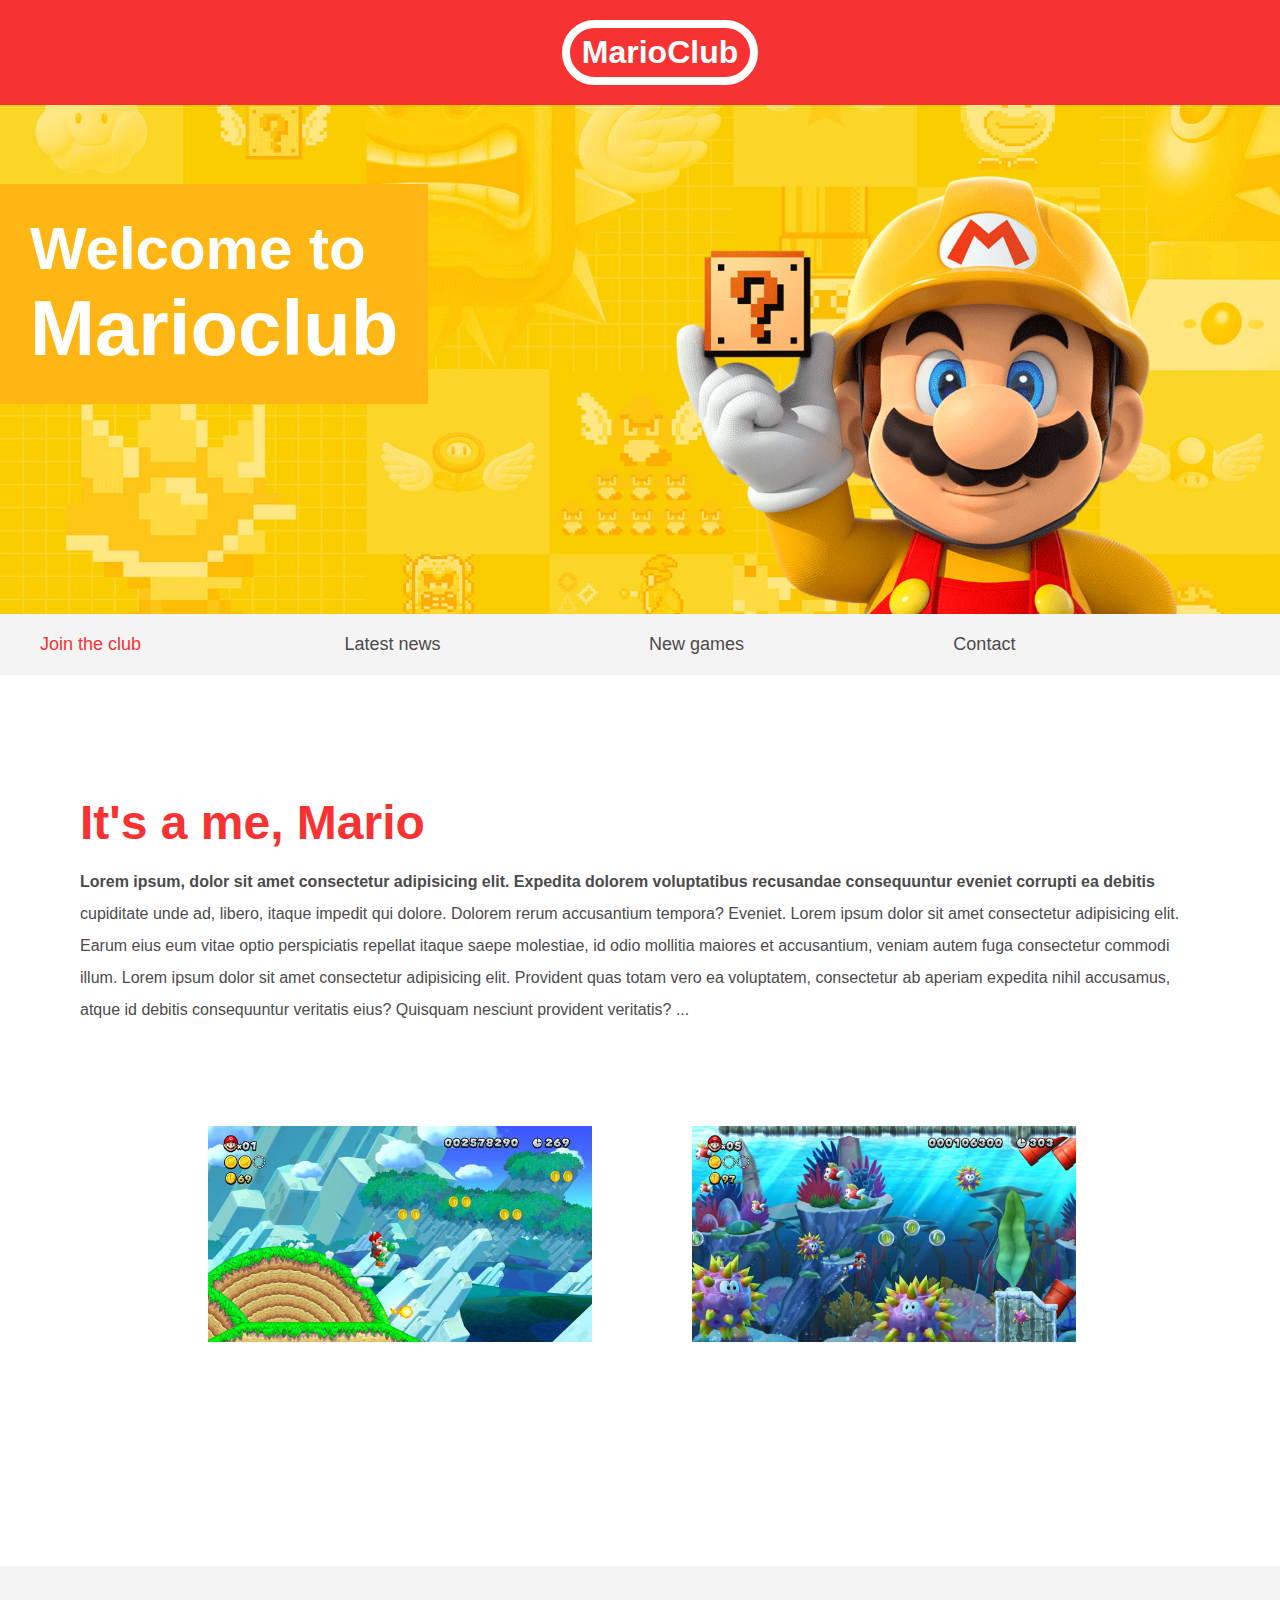
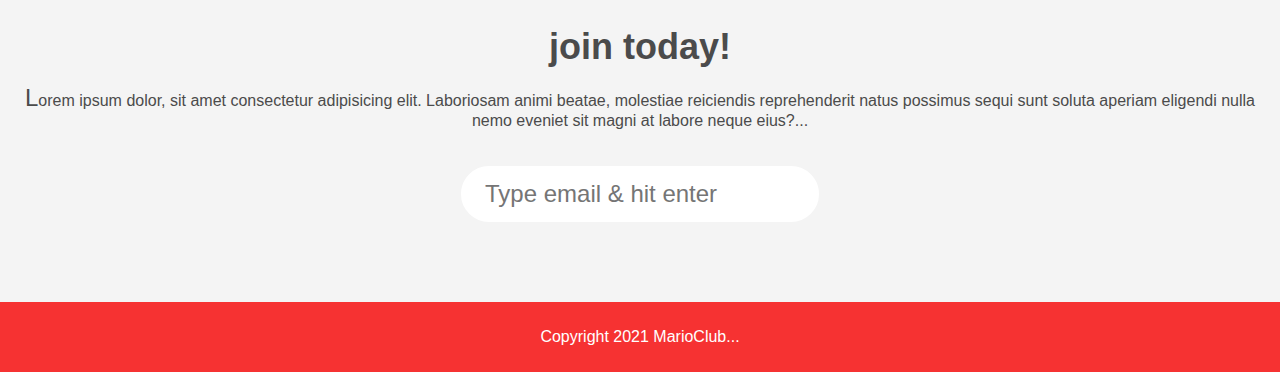
==== index.html @ 06d35178 "Add files via upload" ====
<!DOCTYPE html>
<html>
    <head>
        <link rel="stylesheet" href="style.css">
        <title>MarioClub</title>
        <meta name="viewport" content="width=device-width, initial-scale=1.0">
    </head>
    <body>
        

        <header>
            <h1>MarioClub</h1>
        </header>
        <section class="banner">
            <img src="img/banner.png" alt="marioclub welcome banner">
            <div class="welcome">
                <H2>Welcome to <br><span>Marioclub</span></H2>
            </div>
        </section>
        <nav class="main-nav">
            <ul>
                <li><a href="/join.html" class="join">Join the club</a></li>
                <li><a href="/news.html">Latest news</a></li>
                <li><a href="/games.html">New games</a></li>
                <li><a href="/contact.html">Contact</a></li>
            </ul>
        </nav>
        <main>
            <article>
                <h2>It's a me, Mario</h2>
                <p>Lorem ipsum, dolor sit amet consectetur adipisicing elit. Expedita dolorem voluptatibus recusandae consequuntur eveniet corrupti ea debitis cupiditate unde ad, libero, itaque impedit qui dolore. Dolorem rerum accusantium tempora? Eveniet.
                    Lorem ipsum dolor sit amet consectetur adipisicing elit. Earum eius eum vitae optio perspiciatis repellat itaque saepe molestiae, id odio mollitia maiores et accusantium, veniam autem fuga consectetur commodi illum.
                    Lorem ipsum dolor sit amet consectetur adipisicing elit. Provident quas totam vero ea voluptatem, consectetur ab aperiam expedita nihil accusamus, atque id debitis consequuntur veritatis eius? Quisquam nesciunt provident veritatis?
                </p>
            </article>
            <ul class="images">
                <ul>
                    <li><img src="img/thumb-1.png" alt="marion thumb 1"></li>
                    <li><img src="img/thumb-2.png" alt="marion thumb 2"></li>
                </ul>
            </ul>
        </main>
        <section class="join">
            <h2>join today!</h2>
            <p>Lorem ipsum dolor, sit amet consectetur adipisicing elit. Laboriosam animi beatae, molestiae reiciendis reprehenderit natus possimus sequi sunt soluta aperiam eligendi nulla nemo eveniet sit magni at labore neque eius?</p>
            <form>
                <input type="email" name="email" placeholder="Type email & hit enter" required>
            </form>
        </section>
        <footer>
            <p class="copyright">Copyright 2021 MarioClub</p>
        </footer>
    </body>
</html>
---- style.css ----
body, ul, li, h1, h2, a{
    margin: 0;
    padding: 0;
    font-family: arial;
}
header{
    background-color: #F63232;
    padding:  20px;
    text-align: center;
    position: fixed;
    width: 100%;
    z-index: 1;
    top: 0;
    left: 0;
}
header h1{
    color: white;
    border: 8px solid white;
    padding: 6px 12px;
    display: inline-block;
    border-radius: 36px;
}
.banner{
    position: relative;
}
.banner img{
    max-width: 100%;
    position: relative;
    top: 4px;
}
.banner .welcome{
    background-color: #feb614;
    color: white;
    padding: 30px;
    position: absolute;
    left: 0;
    top: 30%;
}
.banner h2{
    font-size: 74px;
}
.banner h2 span{
    font-size: 1.3em;
}
nav{
    background-color: #f4f4f4;
    padding: 20px;
    position: sticky;
    top: 105px;
    
}
nav ul{
    white-space: nowrap;
    max-width: 1200px;
    margin: 0 auto;
}
nav li{
    width: 25%;
    display: inline-block;
    font-size: 24px;
}
nav li a{
    text-decoration: none;
    color: #4b4b4b;
}
nav li a.join{
    color: #F63232;
} 
main{
    max-width: 100%;
    width: 1200px;
    margin: 80px auto;
    padding: 40px;
    box-sizing: border-box;
}
article h2{
    color: #F63232;
    font-size: 48px;
}
article p{
    line-height: 2em;
    color: #4B4B4B;
}
.images{
    text-align: center;
    margin: 80px;
    white-space: nowrap;
}
.images li{
    display: inline-block;
    width: 40%;
    margin: 20px 5%;
    
}
.images li img{
    max-width: 100%;
}
section.join{
    background: #f4f4f4;
    text-align: center;
    padding: 60px 20px;
    color: #4b4b4b;
}
.join h2{
    font-size: 36px;
}
form input{
    margin: 20px 0;
    padding: 10px 20px;
    font-size: 24px;
    border-radius: 28px;
    border: 4px solid white;
}
footer{
    background: #F63232;
    color: white;
    padding: 10px;
    text-align: center;
}

/* pseudo classes */

nav li a:hover{
    text-decoration: underline;
}
.images li:hover{
    position: relative;
    transform: scale(1.1); /* jag gilade inte hur han gjorde det */
}
form input:focus{
    border: 4px dashed #4b4b4b;
    outline: none;
}
form input:valid{
    border: 4px solid #71d300
}
article p::first-line{
    font-weight:  bold;
    font-size: 1.2 em;
}
section.join p::first-letter{
    font-size: 1.5em;
}
::selection{ /*varfrö endast p*/
    background-color:#F63232;
    color: white;
}
p::after{
    content: '...';
}

/* responsive styles */

@media screen and (max-width: 1400px){

    .banner .welcome h2{
        font-size: 60px;
    }
    nav li{
        font-size: 18px;
    }
}
@media screen and (max-width: 900px){

    .banner .welcome h2{
        font-size: 40px;
    }

}
@media screen and (max-width: 700px){

    .banner .welcome{
        position: relative;
        text-align: center;
        padding: 10px;
        
    }
    .banner .welcome br{
        display: none;
    }
    .banner .welcome h2{
        font-size: 25px;
    }
    .banner .welcome h2 span{
        font-size: 1em;
    }
    .images li{
        width: 100%;
        margin: 20px auto;
        display: block;
    }
}
@media screen and (max-width: 560px){

    nav li{
        font-size: 20px;
        display: block;
        width: 100%;
        margin: 12px 0;
    }
    header{
        position: absolute;
        padding-top: 10px;
        padding-bottom: 10px;
        
        
    }
    header h1{
        font-size: 20px;
    }
    nav{
        top: 0;
    }


}
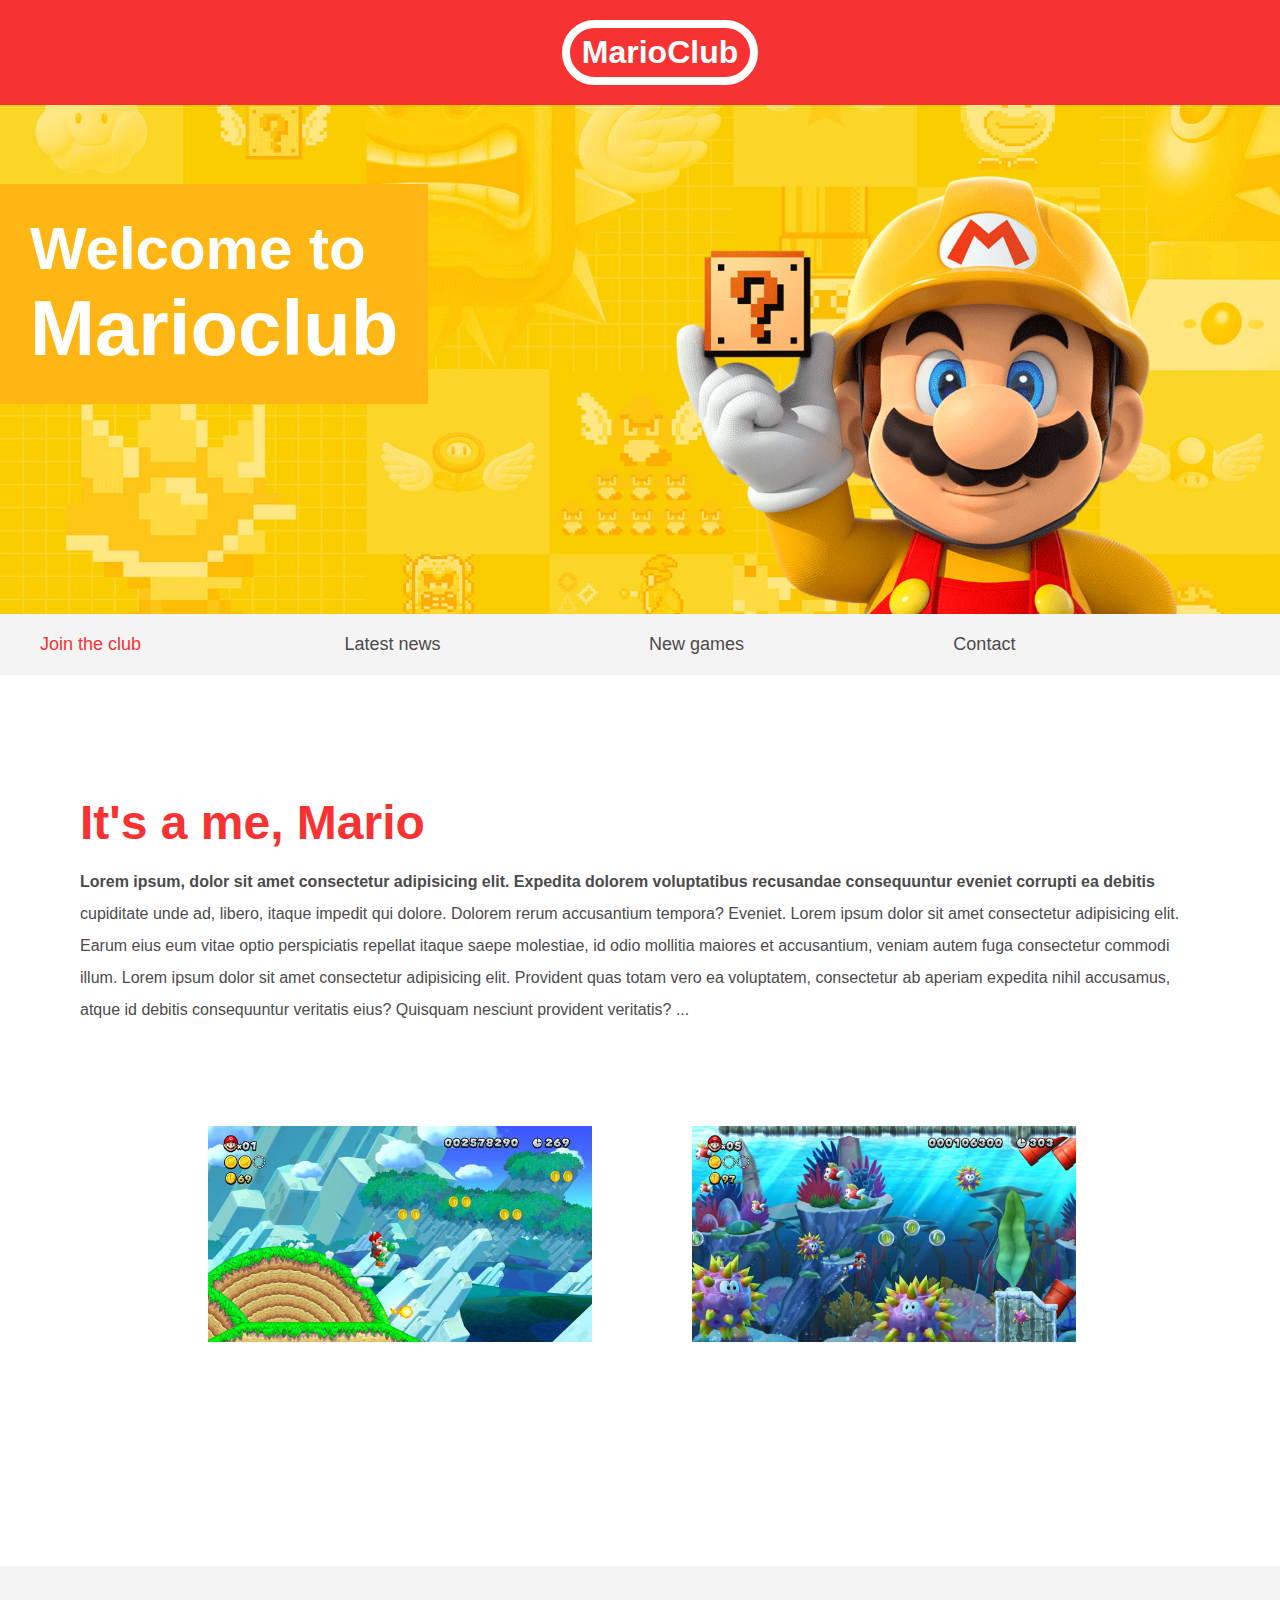
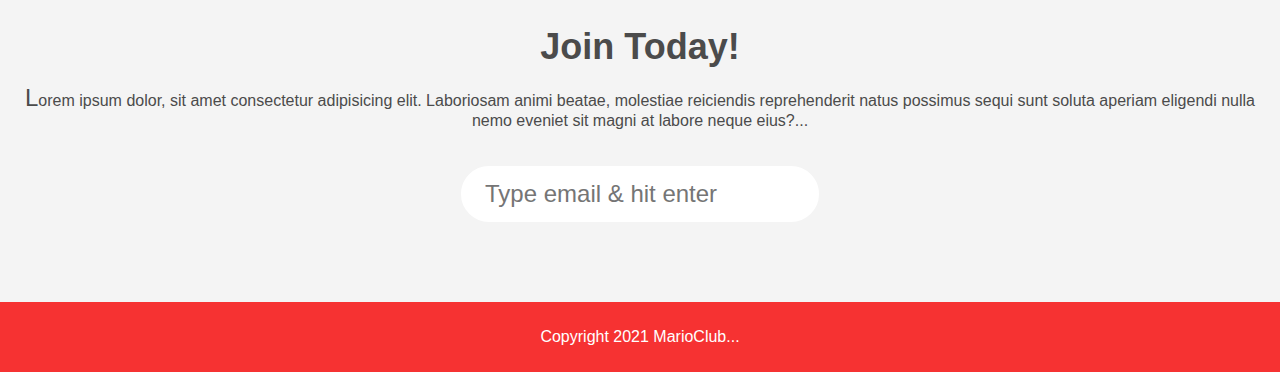
==== commit 4299a7e6: "Update index.html" ====
--- a/index.html
+++ b/index.html
@@ -41,7 +41,7 @@
             </ul>
         </main>
         <section class="join">
-            <h2>join today!</h2>
+            <h2>Join Today!</h2>
             <p>Lorem ipsum dolor, sit amet consectetur adipisicing elit. Laboriosam animi beatae, molestiae reiciendis reprehenderit natus possimus sequi sunt soluta aperiam eligendi nulla nemo eveniet sit magni at labore neque eius?</p>
             <form>
                 <input type="email" name="email" placeholder="Type email & hit enter" required>
@@ -51,4 +51,4 @@
             <p class="copyright">Copyright 2021 MarioClub</p>
         </footer>
     </body>
-</html>+</html>
